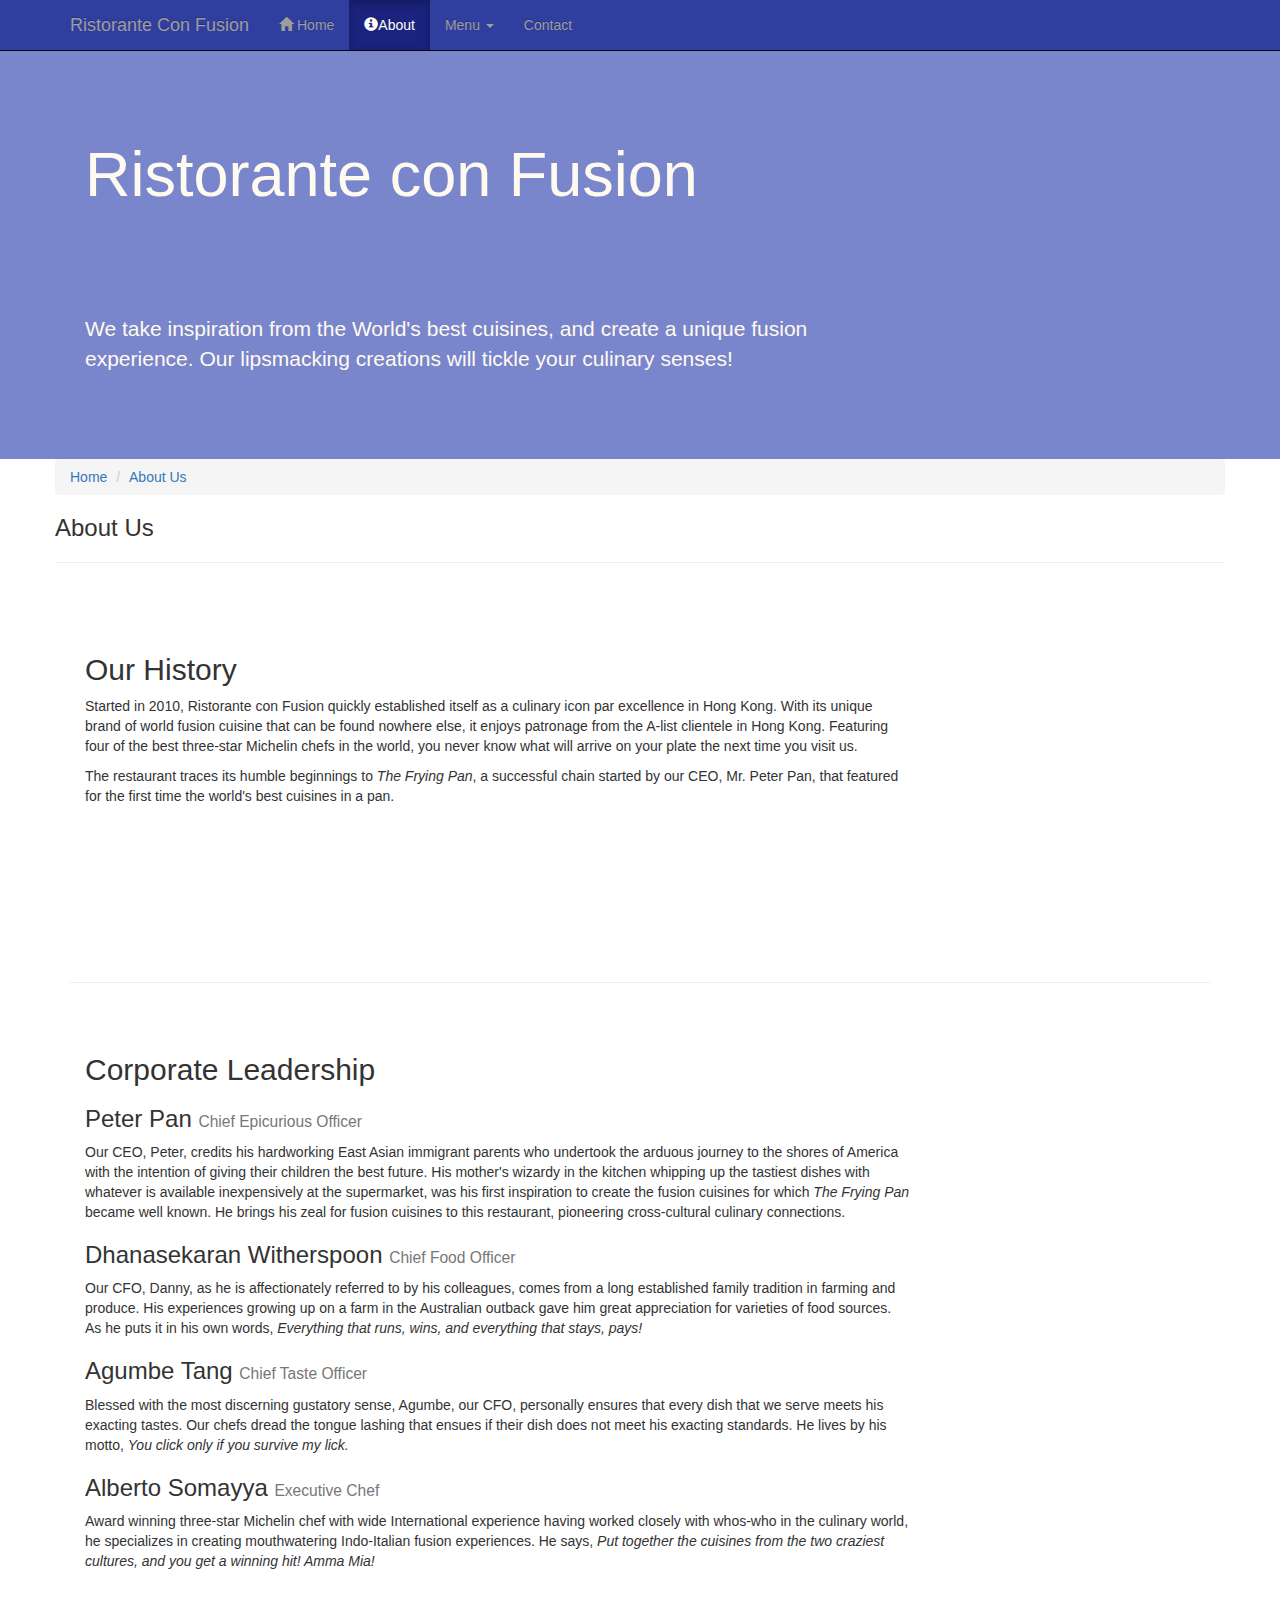
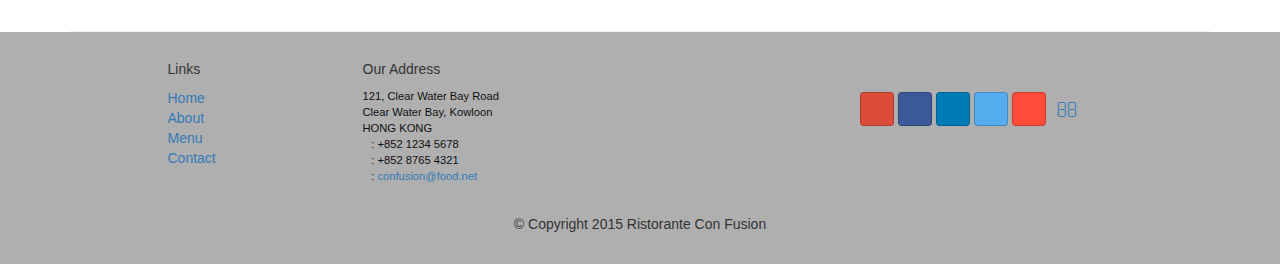
==== src/aboutus.html @ 3a4a5806 "added project pages" ====
<!DOCTYPE html>
<html lang="en">

<head>
<meta charset="utf-8">
<meta http-equiv="X-UA-Compatible" content="IE=edge">
<meta name="viewport" content="width=device-width, initial-scale=1">
<!-- The above 3 meta tags *must* come first in the head; any other head 
         content must come *after* these tags -->
<title>Ristorante Con Fusion: About Us</title>
<!-- Bootstrap -->
<link href="css/bootstrap.min.css" rel="stylesheet">
<link href="css/bootstrap-theme.min.css" rel="stylesheet">
<link href="css/font-awesome.min.css" rel="stylesheet">
<link href="css/bootstrap-social.css" rel="stylesheet">
<link href="css/mystyles.css" rel="stylesheet">

<!-- HTML5 shim and Respond.js for IE8 support of HTML5 elements and media queries -->
<!-- WARNING: Respond.js doesn't work if you view the page via file:// -->
<!--[if lt IE 9]>
      <script src="https://oss.maxcdn.com/html5shiv/3.7.2/html5shiv.min.js"></script>
      <script src="https://oss.maxcdn.com/respond/1.4.2/respond.min.js"></script>
    <![endif]-->
</head>

<body>
	<nav class="navbar navbar-inverse navbar-fixed-top" role="navigation">
		<div class="container">
			<div class="navbar-header">
				<button type="button" class="navbar-toggle collapsed"
					data-toggle="collapse" data-target="#navbar" aria-expanded="false"
					aria-controls="navbar">
					<span class="sr-only">Toggle navigation</span> <span
						class="icon-bar"></span> <span class="icon-bar"></span> <span
						class="icon-bar"></span>
				</button>
				<a class="navbar-brand" href="#">Ristorante Con Fusion</a>
			</div>
			<div id="navbar" class="navbar-collapse collapse">
				<ul class="nav navbar-nav">
					<li><a href="home.html"><span
							class="glyphicon glyphicon-home" aria-hidden="true"></span> Home</a></li>
					<li class="active"><a href="aboutus.html"><span
							class="glyphicon glyphicon-info-sign" aria-hidden="true"></span>About</a></li>
					<li class="dropdown"><a href="#" class="dropdown-toggle"
						data-toggle="dropdown" role="button" aria-haspopup="true"
						aria-expanded="false"> Menu <span class="caret"></span></a>
						<ul class="dropdown-menu">
							<li><a href="#">Appetizers</a></li>
							<li><a href="#">Main Courses</a></li>
							<li><a href="#">Desserts</a></li>
							<li><a href="#">Drinks</a></li>
							<li role="separator" class="divider"></li>
							<li class="dropdown-header">Specials</li>
							<li><a href="#">Lunch Buffet</a></li>
							<li><a href="#">Weekend Brunch</a></li>
						</ul></li>
					<li><a href="#">Contact</a></li>
				</ul>
			</div>
		</div>
	</nav>
	<header class="jumbotron">

		<!-- Main component for a primary marketing message or call to action -->

		<div class="container">
			<div class="row row-header">
				<div class="col-xs-12 col-sm-8">
					<h1>Ristorante con Fusion</h1>
					<p style="padding: 40px;"></p>
					<p>We take inspiration from the World's best cuisines, and
						create a unique fusion experience. Our lipsmacking creations will
						tickle your culinary senses!</p>
				</div>
				<div class="col-xs-12 col-sm-4"></div>
			</div>
		</div>
	</header>

	<div class="container">
		<div class="row">
			<div>
				<ol class="breadcrumb">
					<li><a href="home.html">Home</a></li>
					<li class="active"><a href="aboutus.html">About Us</a></li>
				</ol>
			</div>
			<div>
				<h3>About Us</h3>
				<hr>
			</div>
		</div>

		<div class="row row-content">
			<div class="col-xs-12 col-sm-9">
				<h2>Our History</h2>
				<p>Started in 2010, Ristorante con Fusion quickly established
					itself as a culinary icon par excellence in Hong Kong. With its
					unique brand of world fusion cuisine that can be found nowhere
					else, it enjoys patronage from the A-list clientele in Hong Kong.
					Featuring four of the best three-star Michelin chefs in the world,
					you never know what will arrive on your plate the next time you
					visit us.</p>
				<p>
					The restaurant traces its humble beginnings to <em>The Frying
						Pan</em>, a successful chain started by our CEO, Mr. Peter Pan, that
					featured for the first time the world's best cuisines in a pan.
				</p>
			</div>
			<div class="col-xs-12 col-sm-3">
				<p style="padding: 20px;"></p>
			</div>
		</div>


		<div class="row row-content">
			<div class="col-xs-12 col-sm-9">
				<h2>Corporate Leadership</h2>
				<h3>
					Peter Pan <small>Chief Epicurious Officer</small>
				</h3>
				<p>
					Our CEO, Peter, credits his hardworking East Asian immigrant
					parents who undertook the arduous journey to the shores of America
					with the intention of giving their children the best future. His
					mother's wizardy in the kitchen whipping up the tastiest dishes
					with whatever is available inexpensively at the supermarket, was
					his first inspiration to create the fusion cuisines for which <em>The
						Frying Pan</em> became well known. He brings his zeal for fusion
					cuisines to this restaurant, pioneering cross-cultural culinary
					connections.
				</p>
				<h3>
					Dhanasekaran Witherspoon <small>Chief Food Officer</small>
				</h3>
				<p>
					Our CFO, Danny, as he is affectionately referred to by his
					colleagues, comes from a long established family tradition in
					farming and produce. His experiences growing up on a farm in the
					Australian outback gave him great appreciation for varieties of
					food sources. As he puts it in his own words, <em>Everything
						that runs, wins, and everything that stays, pays!</em>
				</p>
				<h3>
					Agumbe Tang <small>Chief Taste Officer</small>
				</h3>
				<p>
					Blessed with the most discerning gustatory sense, Agumbe, our CFO,
					personally ensures that every dish that we serve meets his exacting
					tastes. Our chefs dread the tongue lashing that ensues if their
					dish does not meet his exacting standards. He lives by his motto, <em>You
						click only if you survive my lick.</em>
				</p>
				<h3>
					Alberto Somayya <small>Executive Chef</small>
				</h3>
				<p>
					Award winning three-star Michelin chef with wide International
					experience having worked closely with whos-who in the culinary
					world, he specializes in creating mouthwatering Indo-Italian fusion
					experiences. He says, <em>Put together the cuisines from the
						two craziest cultures, and you get a winning hit! Amma Mia!</em>
				</p>
			</div>
			<div class="col-xs-12 col-sm-3">
				<p style="padding: 20px;"></p>
			</div>
		</div>

	</div>

	<footer class="row-footer">
		<div class="container">
			<div class="row">
				<div class="col-xs-5 col-xs-offset-1 col-sm-2 col-sm-offset-1">
					<h5>Links</h5>
					<ul class="list-unstyled">
						<li><a href="#">Home</a></li>
						<li><a href="#">About</a></li>
						<li><a href="#">Menu</a></li>
						<li><a href="#">Contact</a></li>
					</ul>
				</div>
				<div class="col-xs-6 col-sm-5">
					<h5>Our Address</h5>
					<address>
						121, Clear Water Bay Road<br> Clear Water Bay, Kowloon<br>
						HONG KONG<br> <i class="fa fa-phone"></i>: +852 1234 5678<br>
						<i class="fa fa-fax"></i>: +852 8765 4321<br> <i
							class="fa fa-envelope"></i>: <a href="mailto:confusion@food.net">confusion@food.net</a>
					</address>
				</div>
				<div class="col-xs-12 col-sm-4">
					<div class="nav navbar-nav" style="padding: 40px 10px;">
						<a class="btn btn-social-icon btn-google-plus"
							href="http://google.com/+"><i class="fa fa-google-plus"></i></a>
						<a class="btn btn-social-icon btn-facebook"
							href="http://www.facebook.com/profile.php?id="><i
							class="fa fa-facebook"></i></a> <a
							class="btn btn-social-icon btn-linkedin"
							href="http://www.linkedin.com/in/"><i class="fa fa-linkedin"></i></a>
						<a class="btn btn-social-icon btn-twitter"
							href="http://twitter.com/"><i class="fa fa-twitter"></i></a> <a
							class="btn btn-social-icon btn-youtube"
							href="http://youtube.com/"><i class="fa fa-youtube"></i></a> <a
							class="btn btn-social-icon" href="mailto:"><i
							class="fa fa-envelope-o"></i></a>
					</div>
				</div>
				<div class="col-xs-12">
					<p style="padding: 10px;"></p>
					<p align=center>© Copyright 2015 Ristorante Con Fusion</p>
				</div>
			</div>
		</div>
	</footer>
	<!-- jQuery (necessary for Bootstrap's JavaScript plugins) -->
	<script
		src="https://ajax.googleapis.com/ajax/libs/jquery/1.11.3/jquery.min.js"></script>
	<!-- Include all compiled plugins (below), or include individual files as needed -->
	<script src="js/bootstrap.min.js"></script>
</body>

</html>
---- src/css/mystyles.css ----
.row-header {
	margin: 0px auto;
	padding: 0px auto;
}

.row-content {
	margin: 0px auto;
	padding: 50px 0px 50px 0px;
	border-bottom: 1px ridge;
	min-height: 400px;
}

.row-footer {
	background-color: #AfAfAf;
	margin: 0px auto;
	padding: 20px 0px 20px 0px;
}

.jumbotron {
	padding: 70px 30px 70px 30px;
	margin: 0px auto;
	background: #7986CB;
	color: floralwhite;
}

address {
	font-size: 80%;
	margin: 0px;
	color: #0f0f0f;
}

body {
	padding: 50px 0px 0px 0px;
	z-index: 0;
}

.navbar-inverse {
	background: #303F9F;
}

.navbar-inverse .navbar-nav>.active>a, .navbar-inverse .navbar-nav>.active>a:hover,
	.navbar-inverse .navbar-nav>.active>a:focus {
	color: #fff;
	background: #1A237E;
}

.navbar-inverse .navbar-nav>.open>a, .navbar-inverse .navbar-nav>.open>a:hover,
	.navbar-inverse .navbar-nav>.open>a:focus {
	color: #fff;
	background: #1A237E;
}

.navbar-inverse .navbar-nav .open .dropdown-menu>li>a, .navbar-inverse .navbar-nav .open .dropdown-menu
	{
	background-color: #303F9F;
	color: #eeeeee;
}

.navbar-inverse .navbar-nav .open .dropdown-menu>li>a:hover {
	color: #000000;
}
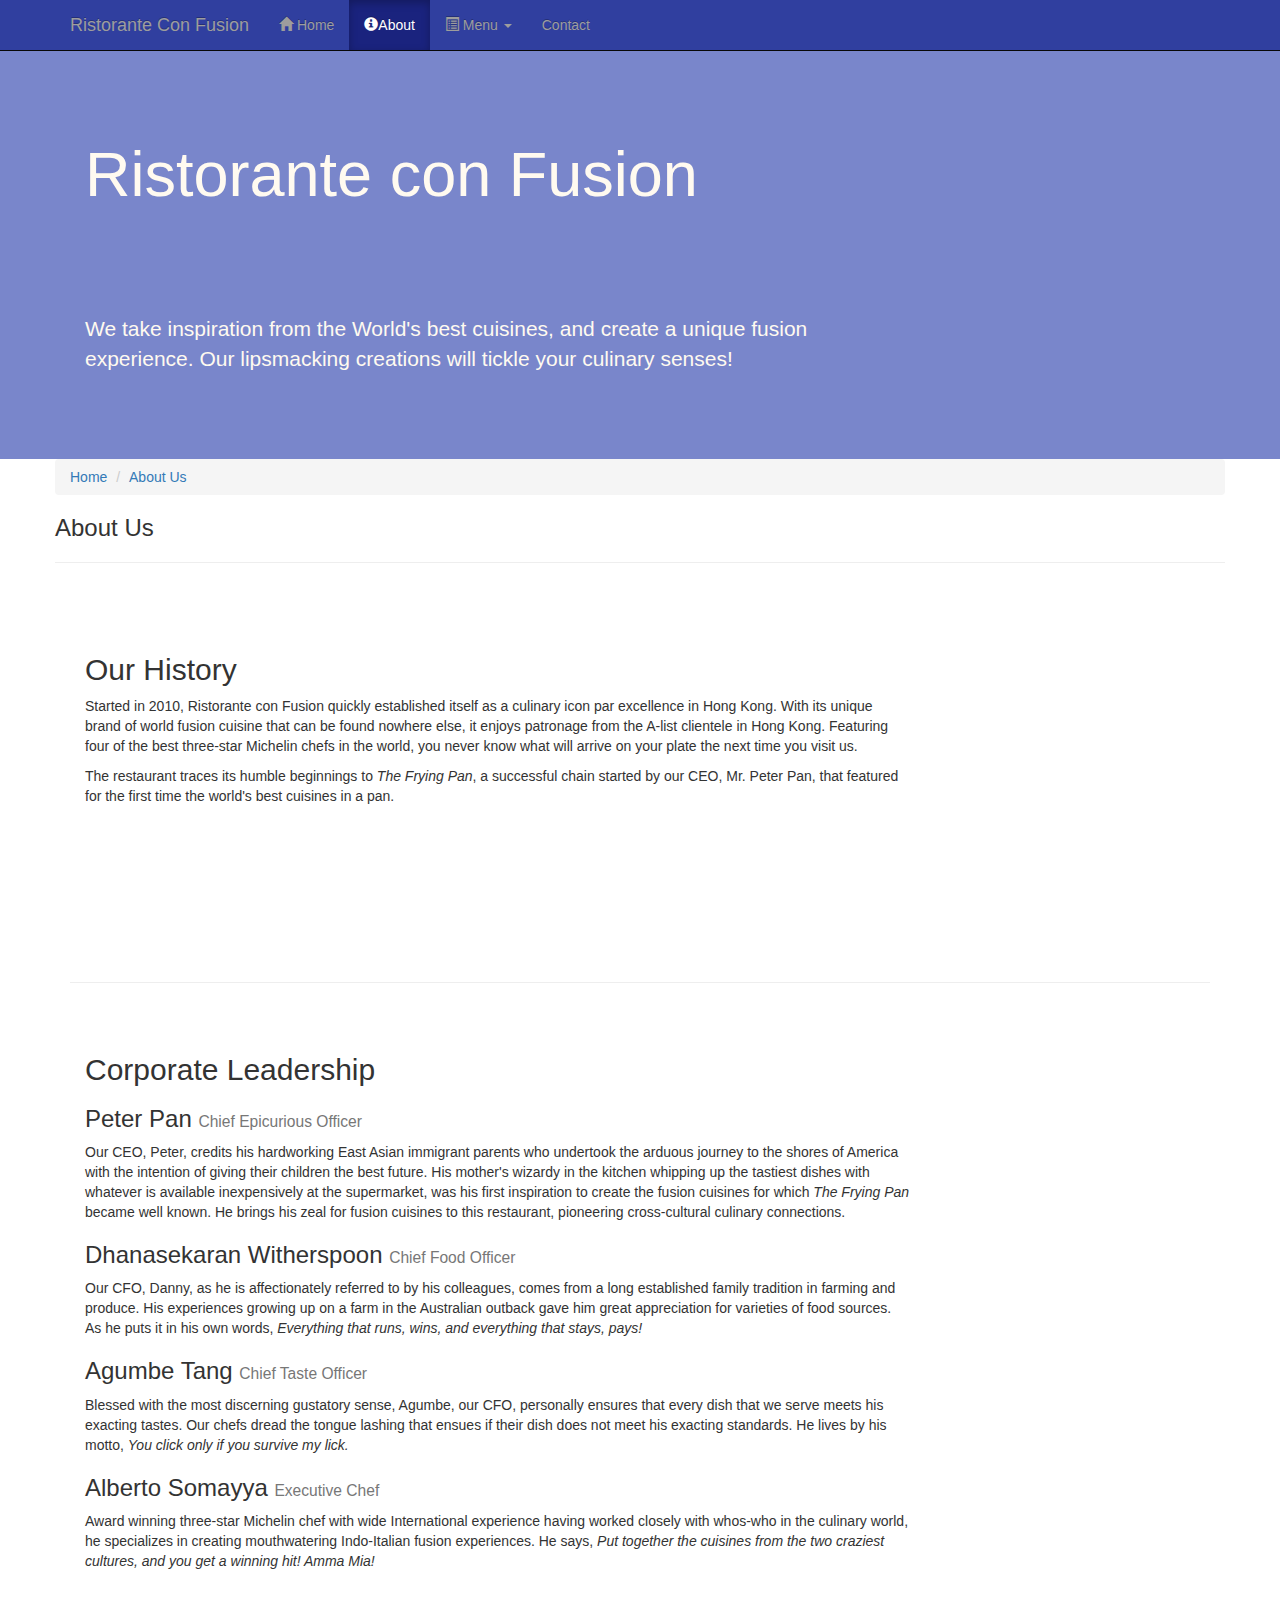
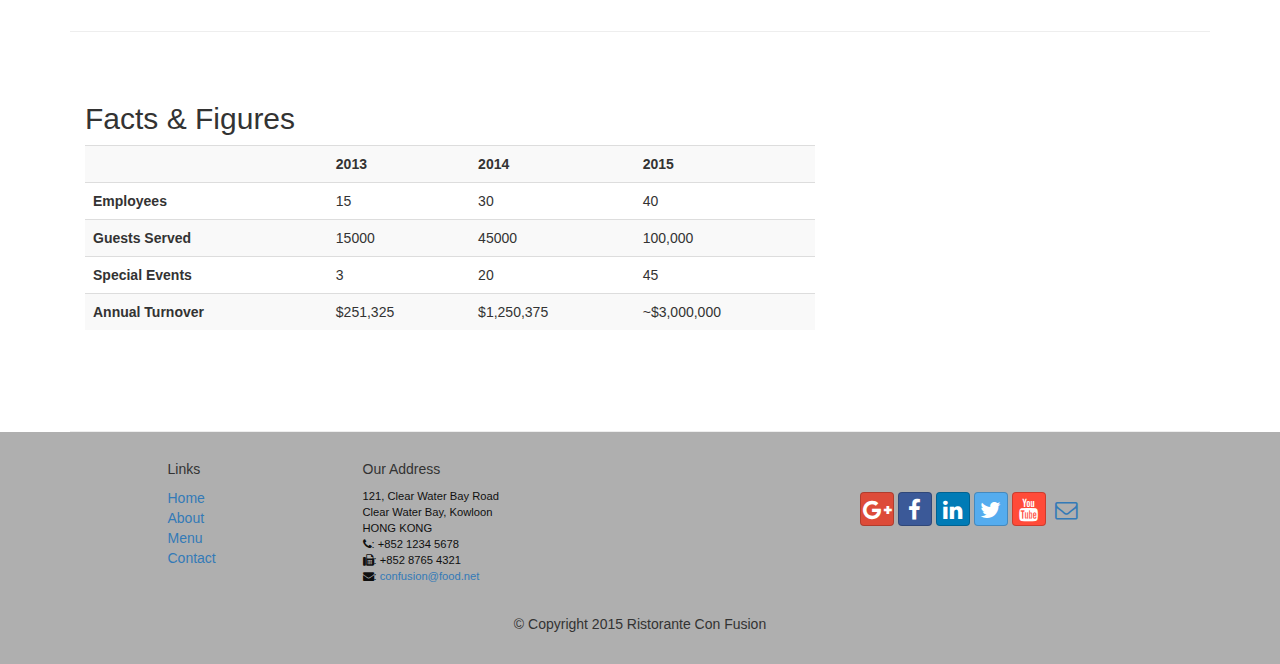
==== commit bc36d96f: "editing aboutus.html" ====
--- a/src/aboutus.html
+++ b/src/aboutus.html
@@ -45,7 +45,9 @@
 							class="glyphicon glyphicon-info-sign" aria-hidden="true"></span>About</a></li>
 					<li class="dropdown"><a href="#" class="dropdown-toggle"
 						data-toggle="dropdown" role="button" aria-haspopup="true"
-						aria-expanded="false"> Menu <span class="caret"></span></a>
+						aria-expanded="false"><span
+							class="glyphicon glyphicon-list-alt" aria-hidden="true"></span>
+							Menu <span class="caret"></span></a>
 						<ul class="dropdown-menu">
 							<li><a href="#">Appetizers</a></li>
 							<li><a href="#">Main Courses</a></li>
@@ -56,7 +58,7 @@
 							<li><a href="#">Lunch Buffet</a></li>
 							<li><a href="#">Weekend Brunch</a></li>
 						</ul></li>
-					<li><a href="#">Contact</a></li>
+					<li><a href="contactus.html">Contact</a></li>
 				</ul>
 			</div>
 		</div>
@@ -168,7 +170,47 @@
 				<p style="padding: 20px;"></p>
 			</div>
 		</div>
-
+		<div class="row row-content">
+			<div class="col-xs-12 col-sm-8">
+				<h2>Facts &amp; Figures</h2>
+				<div class="table-responsive">
+					<table class="table table-striped">
+						<tr>
+							<td>&nbsp;</td>
+							<th>2013</th>
+							<th>2014</th>
+							<th>2015</th>
+						</tr>
+						<tr>
+							<th>Employees</th>
+							<td>15</td>
+							<td>30</td>
+							<td>40</td>
+						</tr>
+						<tr>
+							<th>Guests Served</th>
+							<td>15000</td>
+							<td>45000</td>
+							<td>100,000</td>
+						</tr>
+						<tr>
+							<th>Special Events</th>
+							<td>3</td>
+							<td>20</td>
+							<td>45</td>
+						</tr>
+						<tr>
+							<th>Annual Turnover</th>
+							<td>$251,325</td>
+							<td>$1,250,375</td>
+							<td>~$3,000,000</td>
+						</tr>
+					</table> </div>
+			</div>
+			<div class="col-xs-12 col-sm-4">
+				<p style="padding: 20px;"></p>
+			</div>
+		</div>
 	</div>
 
 	<footer class="row-footer">
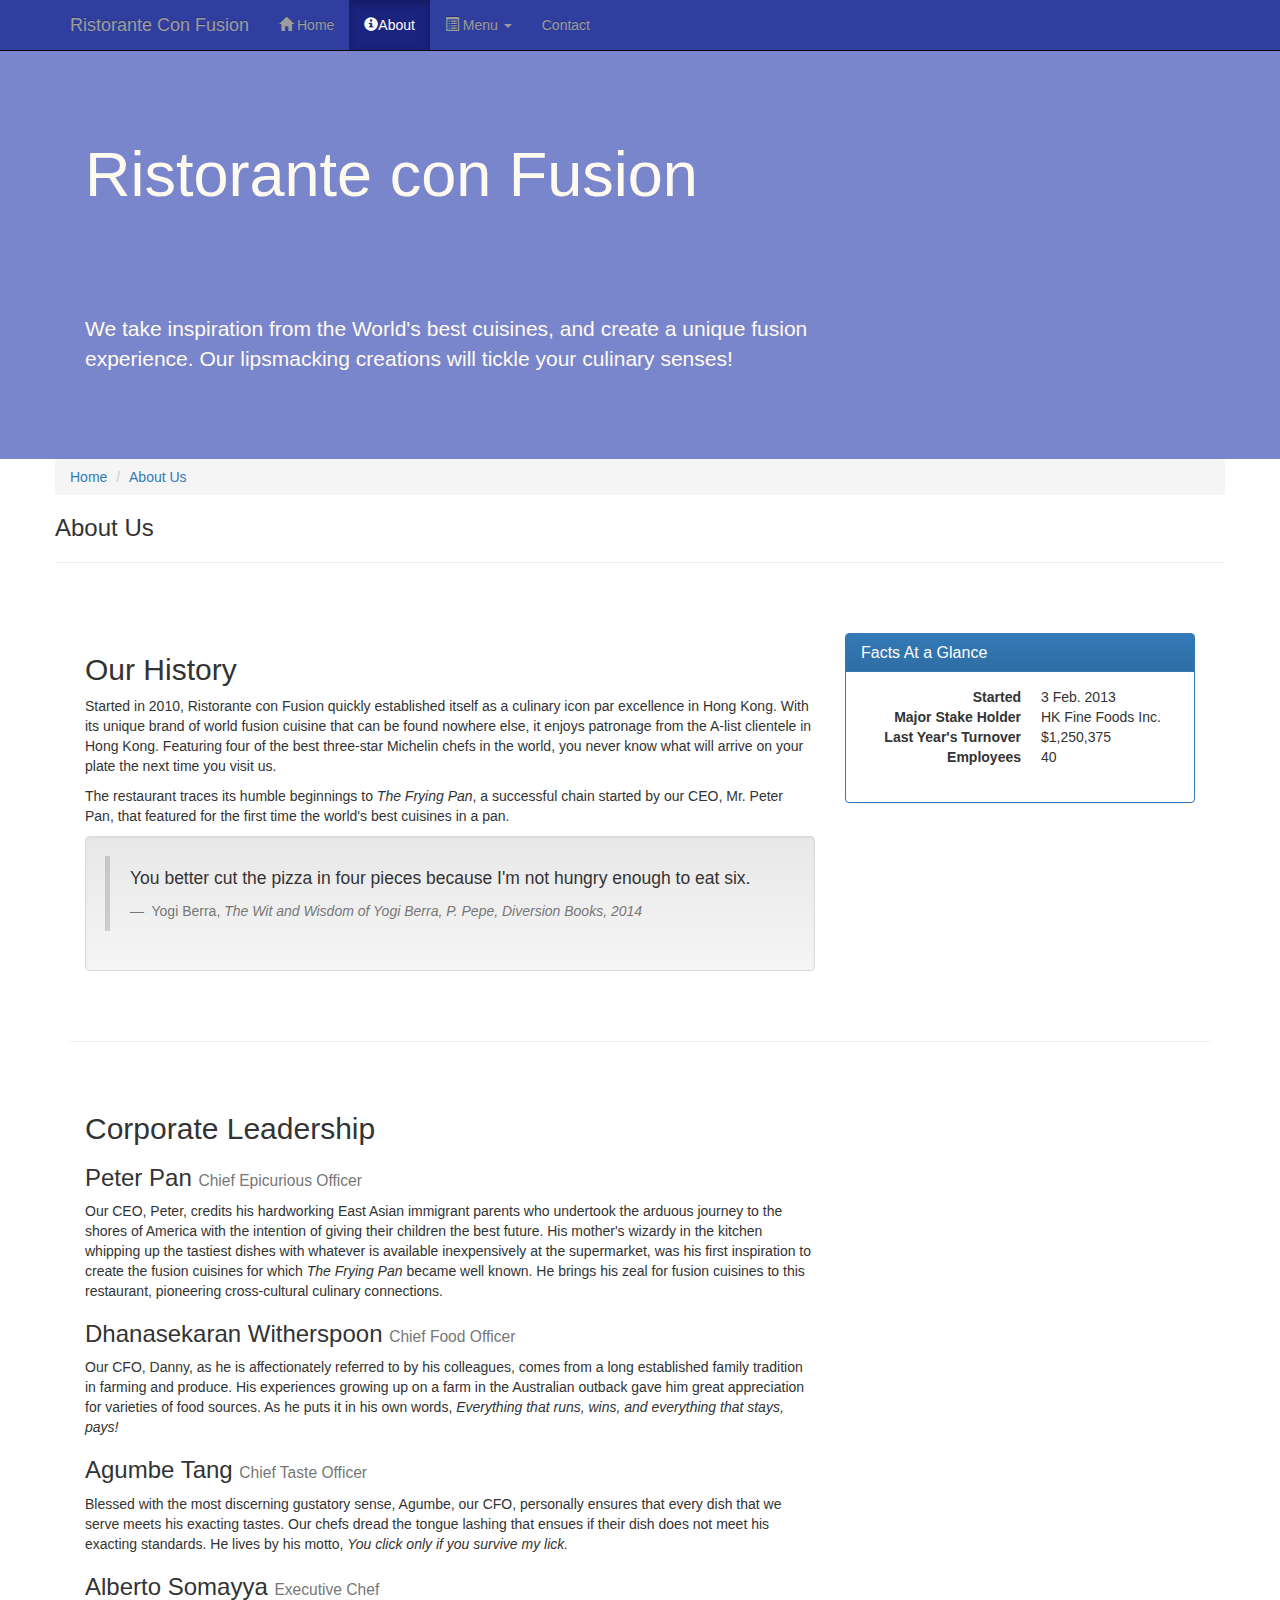
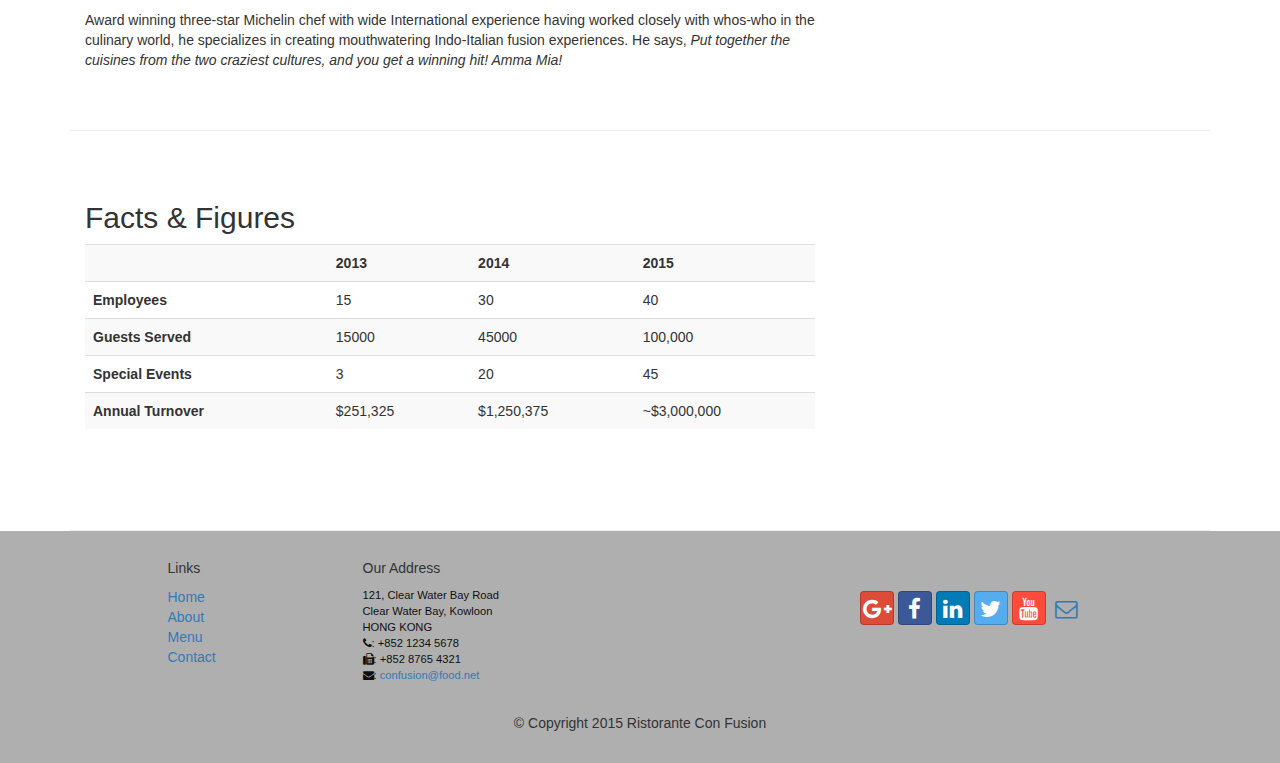
==== commit 3f46cf08: "finished second exercise" ====
--- a/src/aboutus.html
+++ b/src/aboutus.html
@@ -96,7 +96,7 @@
 		</div>
 
 		<div class="row row-content">
-			<div class="col-xs-12 col-sm-9">
+			<div class="col-xs-12 col-sm-8">
 				<h2>Our History</h2>
 				<p>Started in 2010, Ristorante con Fusion quickly established
 					itself as a culinary icon par excellence in Hong Kong. With its
@@ -110,15 +110,42 @@
 						Pan</em>, a successful chain started by our CEO, Mr. Peter Pan, that
 					featured for the first time the world's best cuisines in a pan.
 				</p>
-			</div>
-			<div class="col-xs-12 col-sm-3">
+				<div class="well">
+					<blockquote>
+						<p>You better cut the pizza in four pieces because I'm not
+							hungry enough to eat six.</p>
+						<footer>
+							Yogi Berra, <cite>The Wit and Wisdom of Yogi Berra, P.
+								Pepe, Diversion Books, 2014</cite>
+						</footer>
+					</blockquote>
+				</div>
+			</div>
+			<div class="col-xs-12 col-sm-4">
+				<div class="panel panel-primary">
+					<div class="panel-heading">
+						<h3 class="panel-title">Facts At a Glance</h3>
+					</div>
+					<div class="panel-body">
+						<dl class="dl-horizontal">
+							<dt>Started</dt>
+							<dd>3 Feb. 2013</dd>
+							<dt>Major Stake Holder</dt>
+							<dd>HK Fine Foods Inc.</dd>
+							<dt>Last Year's Turnover</dt>
+							<dd>$1,250,375</dd>
+							<dt>Employees</dt>
+							<dd>40</dd>
+						</dl>
+					</div>
+				</div>
 				<p style="padding: 20px;"></p>
 			</div>
 		</div>
 
 
 		<div class="row row-content">
-			<div class="col-xs-12 col-sm-9">
+			<div class="col-xs-12 col-sm-8">
 				<h2>Corporate Leadership</h2>
 				<h3>
 					Peter Pan <small>Chief Epicurious Officer</small>
@@ -166,7 +193,7 @@
 						two craziest cultures, and you get a winning hit! Amma Mia!</em>
 				</p>
 			</div>
-			<div class="col-xs-12 col-sm-3">
+			<div class="col-xs-12 col-sm-4">
 				<p style="padding: 20px;"></p>
 			</div>
 		</div>
@@ -205,7 +232,8 @@
 							<td>$1,250,375</td>
 							<td>~$3,000,000</td>
 						</tr>
-					</table> </div>
+					</table>
+				</div>
 			</div>
 			<div class="col-xs-12 col-sm-4">
 				<p style="padding: 20px;"></p>
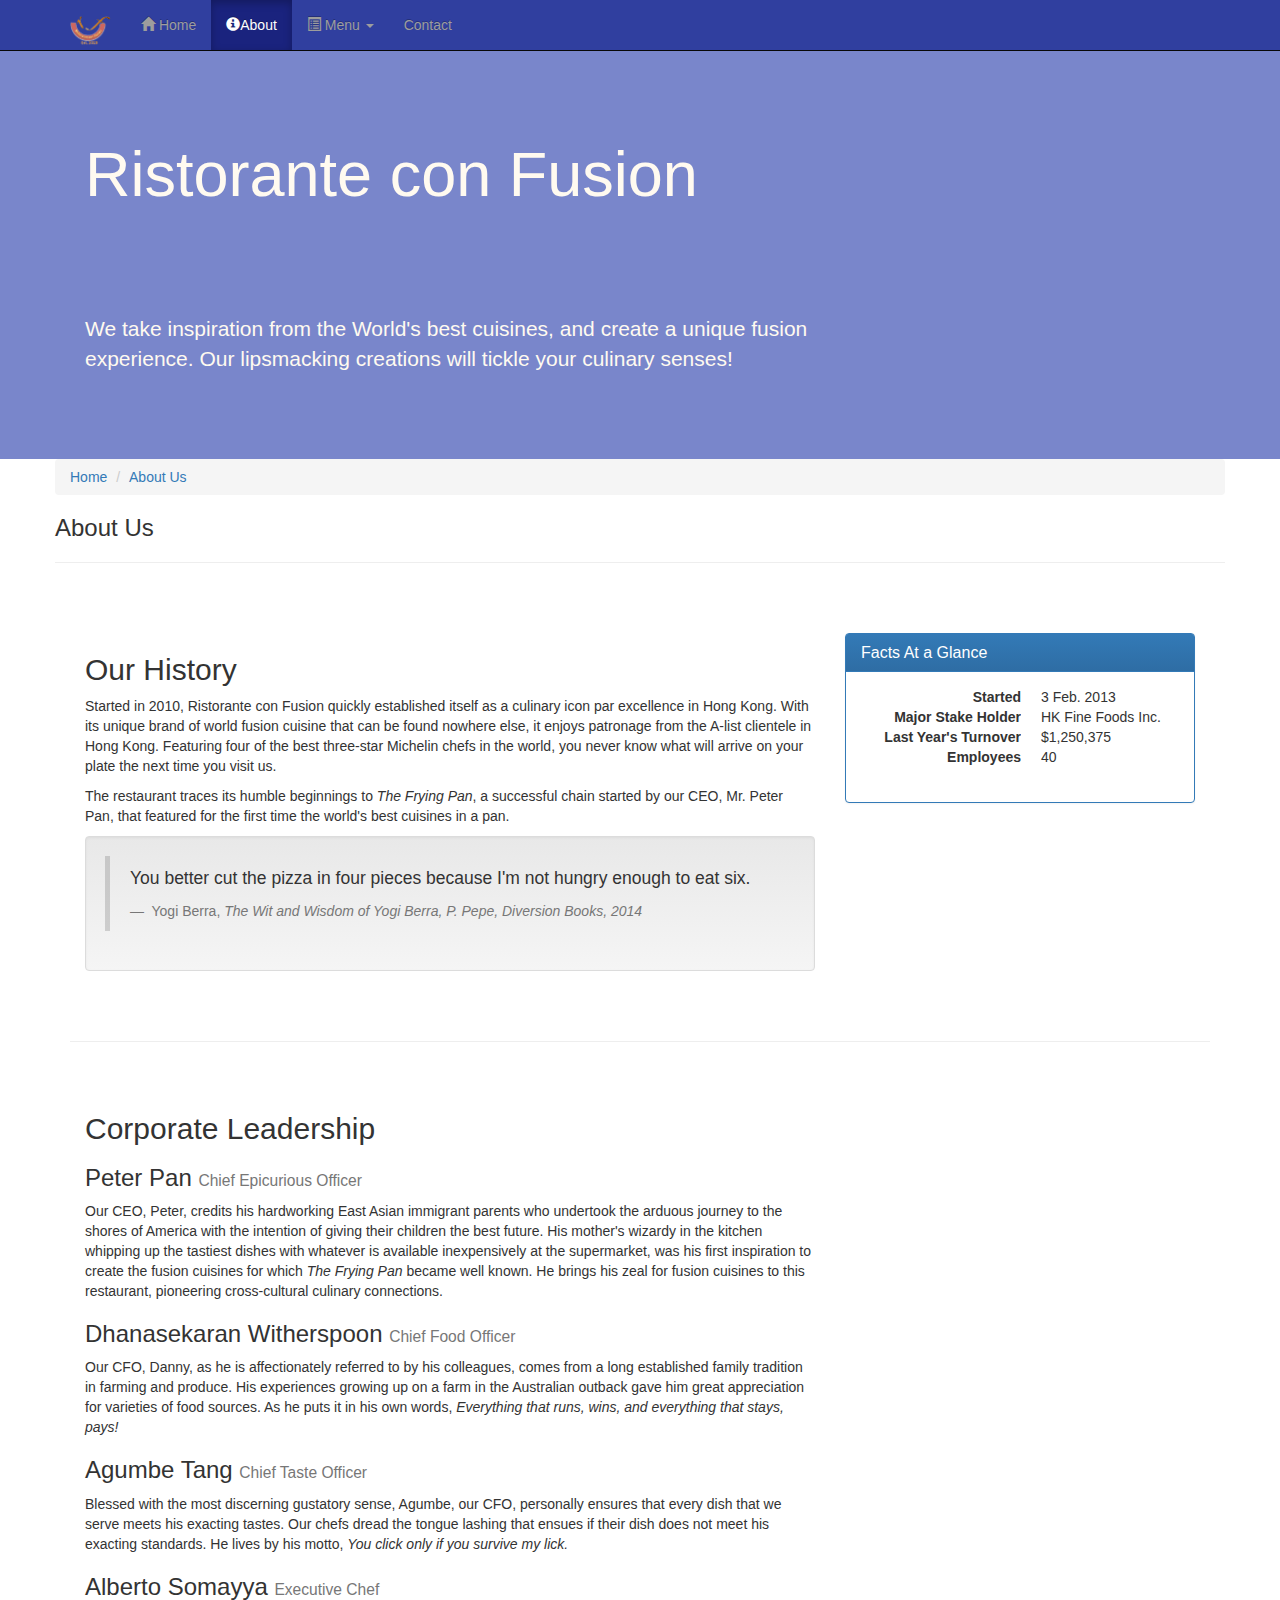
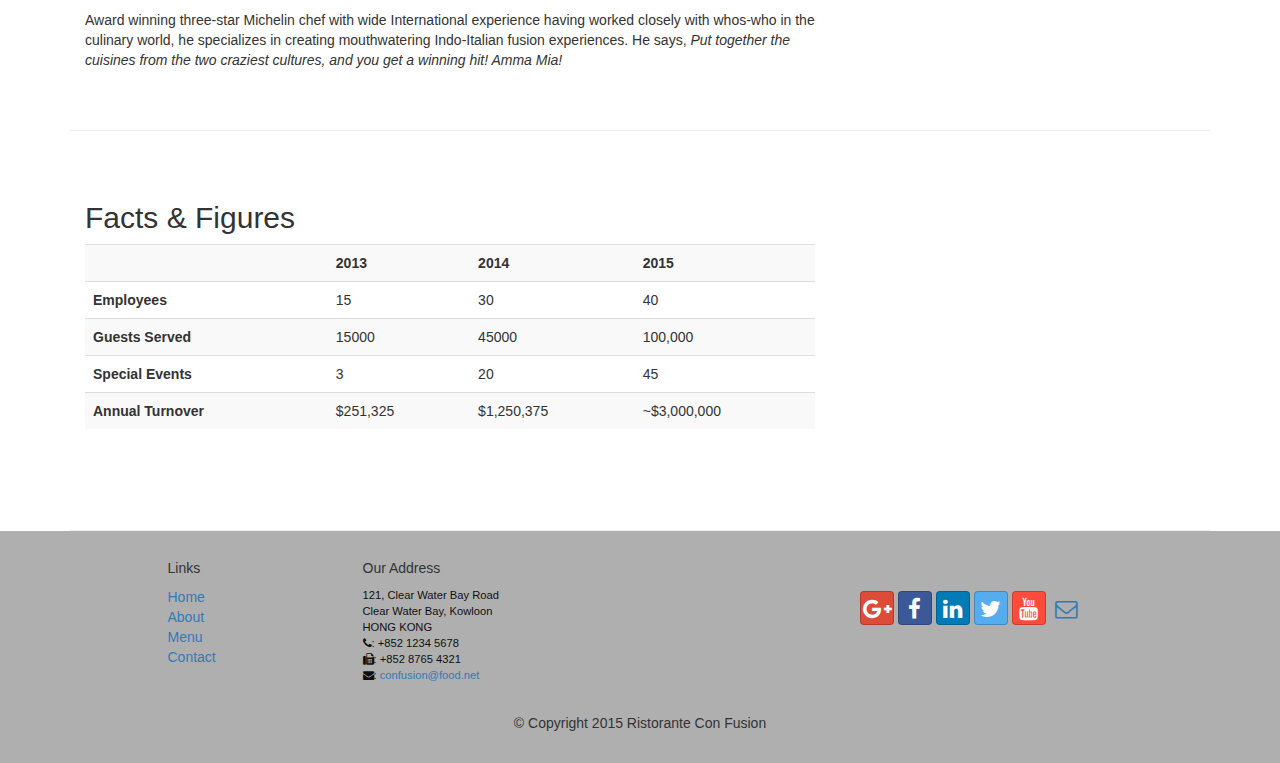
==== commit bbeb4dce: "updating media" ====
--- a/src/aboutus.html
+++ b/src/aboutus.html
@@ -35,11 +35,11 @@
 						class="icon-bar"></span> <span class="icon-bar"></span> <span
 						class="icon-bar"></span>
 				</button>
-				<a class="navbar-brand" href="#">Ristorante Con Fusion</a>
+				<a class="navbar-brand" href="#"><img src="img/logo.png" height=30 width=41></a>
 			</div>
 			<div id="navbar" class="navbar-collapse collapse">
 				<ul class="nav navbar-nav">
-					<li><a href="home.html"><span
+					<li><a href="index.html"><span
 							class="glyphicon glyphicon-home" aria-hidden="true"></span> Home</a></li>
 					<li class="active"><a href="aboutus.html"><span
 							class="glyphicon glyphicon-info-sign" aria-hidden="true"></span>About</a></li>
@@ -85,7 +85,7 @@
 		<div class="row">
 			<div>
 				<ol class="breadcrumb">
-					<li><a href="home.html">Home</a></li>
+					<li><a href="index.html">Home</a></li>
 					<li class="active"><a href="aboutus.html">About Us</a></li>
 				</ol>
 			</div>
